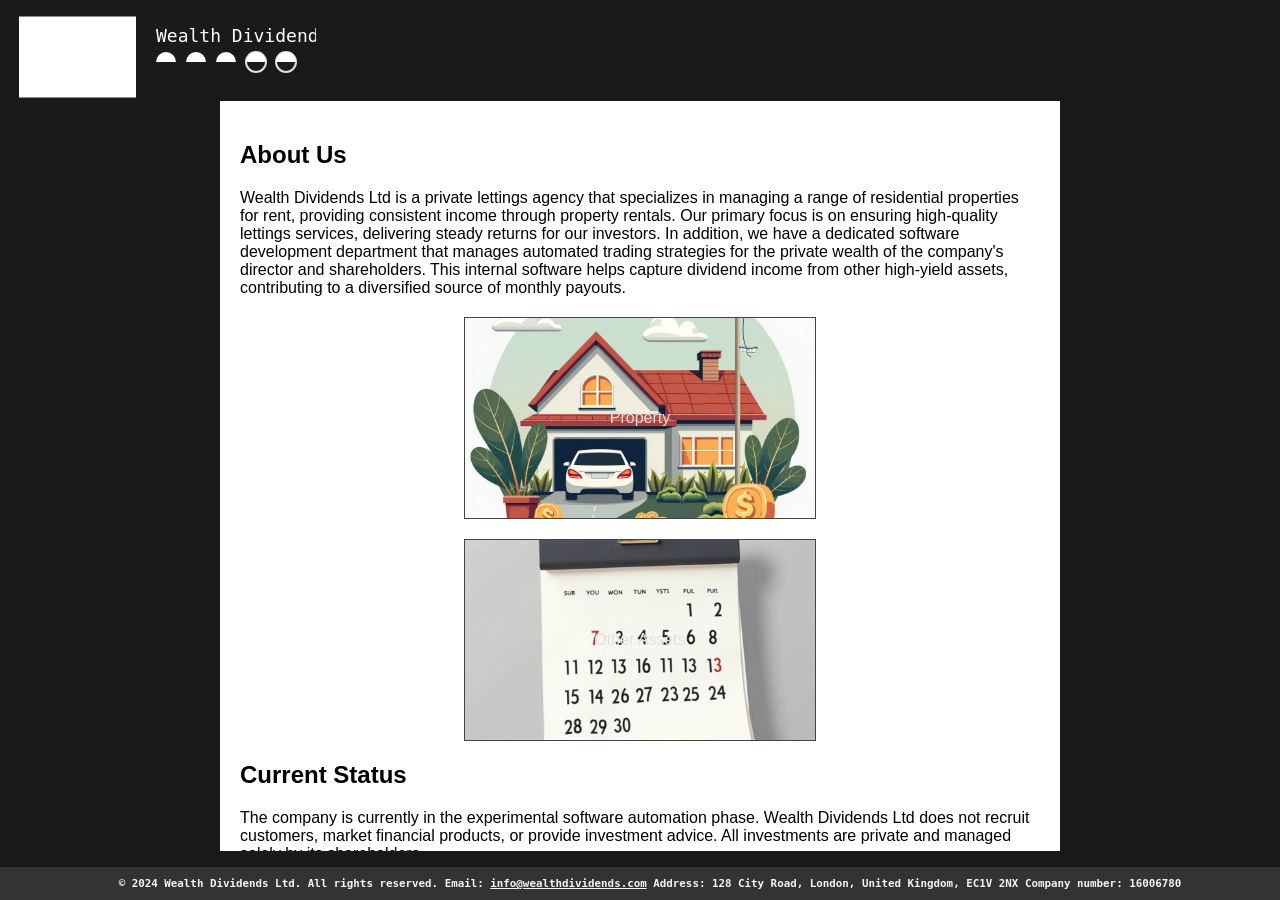
==== index.html @ ea0c2652 "Update index.html" ====
<!DOCTYPE html>
<html lang="en">
<head>
    <meta charset="UTF-8">
    <meta name="viewport" content="width=device-width, initial-scale=1.0">
    <meta name="description" content="Wealth Dividends Ltd: A Private Holding Company Focused on Generating Passive Income through Dividend Capture Strategies.">
    <title>Wealth Dividends Ltd</title>
    <style>
        body {
            font-family: Arial, sans-serif;
            margin: 0;
            padding: 0;
            background-color: #1a1a1a;
            color: #f4f4f4;
        }

        header {
            background-color: #1a1a1a;
            color: #f4f4f4;
            padding: 0px 0;
            height: 129px;
            margin-top: -28px;
        }

        section {
            padding: 20px;
            max-width: 800px;
            margin: auto;
            overflow-y: scroll;
            height: 710px;
            background-color: #ffffff;
            color: #000;
        }

        footer {
            background-color: #333;
            color: #f4f4f4;
            text-align: center;
            padding: 10px;
            position: fixed;
            bottom: 0px;
            width: 100vw;
            font-size: smaller;
            font-family: monospace;
            font-weight: bold;
        }

        footer a {
            color: #f4f4f4;
        }

        /* Button styles */
        .button {
            display: inline-block;
            padding: 10px 20px;
            font-size: 16px;
            font-weight: bold;
            color: #f4f4f4;
            background-color: #4CAF50;
            text-align: center;
            border-radius: 5px;
            text-decoration: none;
            transition: background-color 0.3s;
        }

        .button:hover {
            background-color: #45a049;
        }

        /* Hover Effect for Property and Other Assets */
        .hover-box {
            width: 100%;
            max-width: 350px;
            height: 200px;
            background-color: #222;
            margin: 20px auto;
            display: flex;
            align-items: center;
            justify-content: center;
            font-size: 16px;
            text-align: center;
            transition: background-color 0.3s, color 0.3s;
            cursor: pointer;
            border: 1px solid #444;
            color: #e0e0e0;
            position: relative;
        }

        .hover-box::after {
            content: "";
            position: absolute;
            top: 0;
            left: 0;
            right: 0;
            bottom: 0;
            background-color: rgba(0, 0, 0, 0.5);
            transition: background-color 0.3s;
            opacity: 0;
        }

        .hover-box:hover::after {
            opacity: 1;
        }

        .hover-box:hover {
            color: #ffffff;
        }

        .hover-content {
            display: none;
            color: #f4f4f4;
            padding: 10px;
            font-size: 14px;
            position: relative;
            z-index: 1;
        }

        .hover-box:hover .hover-content {
            display: block;
        }

        /* Center logo */
        #logo {
            text-align: center;
            margin-top: 30px;
        }

        svg {
            display: inline-block;
            position: absolute;
            left: -84px;
            height: 200px;
            display: block;
        }
    </style>
</head>
<body>

<header>
    <a href="http://wealthdividends.com" id="logo">
        <svg xmlns="http://www.w3.org/2000/svg" width="400" height="150">
          <!-- Company Name -->
          <text xmlns="http://www.w3.org/2000/svg" x="240" y="70" font-family="monospace" font-size="18" fill="white">Wealth Dividends</text>

          <!-- Straight Thick Line -->
          <line x1="103" y1="85" x2="220" y2="85" stroke="white" stroke-width="81"/>

          <!-- Animated Circles (dots) -->
          <circle cx="250" cy="90" r="10" stroke="white" stroke-width="2" fill="none">
            <animate attributeName="cx" from="150" to="250" dur="2s" begin="0s" fill="freeze"/>
            <animate attributeName="opacity" values="1;0.2;1" dur="1s" repeatCount="indefinite"/>
          </circle>
          <path d="M 240 90 A 10 10 0 0 1 260 90" fill="white">
            <animate attributeName="cx" from="150" to="250" dur="2s" begin="0s" fill="freeze"/>
          </path>

          <circle cx="280" cy="90" r="10" stroke="white" stroke-width="2" fill="none">
            <animate attributeName="cx" from="150" to="280" dur="2.5s" begin="0.5s" fill="freeze"/>
            <animate attributeName="opacity" values="1;0.2;1" dur="1s" repeatCount="indefinite"/>
          </circle>
          <path d="M 270 90 A 10 10 0 0 1 290 90" fill="white">
            <animate attributeName="cx" from="150" to="280" dur="2.5s" begin="0.5s" fill="freeze"/>
          </path>

          <circle cx="310" cy="90" r="10" stroke="white" stroke-width="2" fill="none">
            <animate attributeName="cx" from="150" to="310" dur="3s" begin="1s" fill="freeze"/>
            <animate attributeName="opacity" values="1;0.2;1" dur="1s" repeatCount="indefinite"/>
          </circle>
          <path d="M 300 90 A 10 10 0 0 1 320 90" fill="white">
            <animate attributeName="cx" from="150" to="310" dur="3s" begin="1s" fill="freeze"/>
          </path>

          <circle cx="340" cy="90" r="10" stroke="white" stroke-width="2" fill="none">
            <animate attributeName="cx" from="150" to="340" dur="3.5s" begin="1.5s" fill="freeze"/>
            <animate attributeName="opacity" values="1;0.2;1" dur="1s" repeatCount="indefinite"/>
          </circle>
          <path d="M 330 90 A 10 10 0 0 1 350 90" fill="white">
            <animate attributeName="cx" from="150" to="340" dur="3.5s" begin="1.5s" fill="freeze"/>
          </path>

          <circle cx="370" cy="90" r="10" stroke="white" stroke-width="2" fill="none">
            <animate attributeName="cx" from="150" to="370" dur="4s" begin="2s" fill="freeze"/>
            <animate attributeName="opacity" values="1;0.2;1" dur="1s" repeatCount="indefinite"/>
          </circle>
          <path d="M 360 90 A 10 10 0 0 1 380 90" fill="white">
            <animate attributeName="cx" from="150" to="370" dur="4s" begin="2s" fill="freeze"/>
          </path>
        </svg>
    </a>
</header>

<section>
    <h2>About Us</h2>
    <p>Wealth Dividends Ltd is a private lettings agency that specializes in managing a range of residential properties for rent, providing consistent income through property rentals. Our primary focus is on ensuring high-quality lettings services, delivering steady returns for our investors. In addition, we have a dedicated software development department that manages automated trading strategies for the private wealth of the company's director and shareholders. This internal software helps capture dividend income from other high-yield assets, contributing to a diversified source of monthly payouts.</p>
    <div class="hover-box" style="background-image: url('/your-property-image-url.webp'); background-size: cover; background-position: center;">
        Property
        <div class="hover-content">
            <p>Wealth Dividends Ltd also allows shareholders to invest in properties, renting them out and returning monthly payments. This ensures a steady stream of income based on the property market’s performance.</p>
        </div>
    </div>
    
    <div class="hover-box" style="background-image: url('/your-other-assets-image-url.webp'); background-size: cover; background-position: center;">
        Other Assets
        <div class="hover-content">
            <p>Wealth Dividends Ltd focuses on high-yield dividend stocks and other assets to return payouts on a regular monthly basis. The software identifies the best opportunities and manages all aspects of the process.</p>
        </div>
    </div>

    <h2>Current Status</h2>
    <p>The company is currently in the experimental software automation phase. Wealth Dividends Ltd does not recruit customers, market financial products, or provide investment advice. All investments are private and managed solely by its shareholders.</p>
</section>

<footer>
    <span>© 2024 Wealth Dividends Ltd. All rights reserved.</span>
    <span>Email: <a href="mailto:info@wealthdividends.com">info@wealthdividends.com</a></span>
    <span>Address: 128 City Road, London, United Kingdom, EC1V 2NX</span>
    <span>Company number: 16006780</span>
</footer>

</body>
</html>
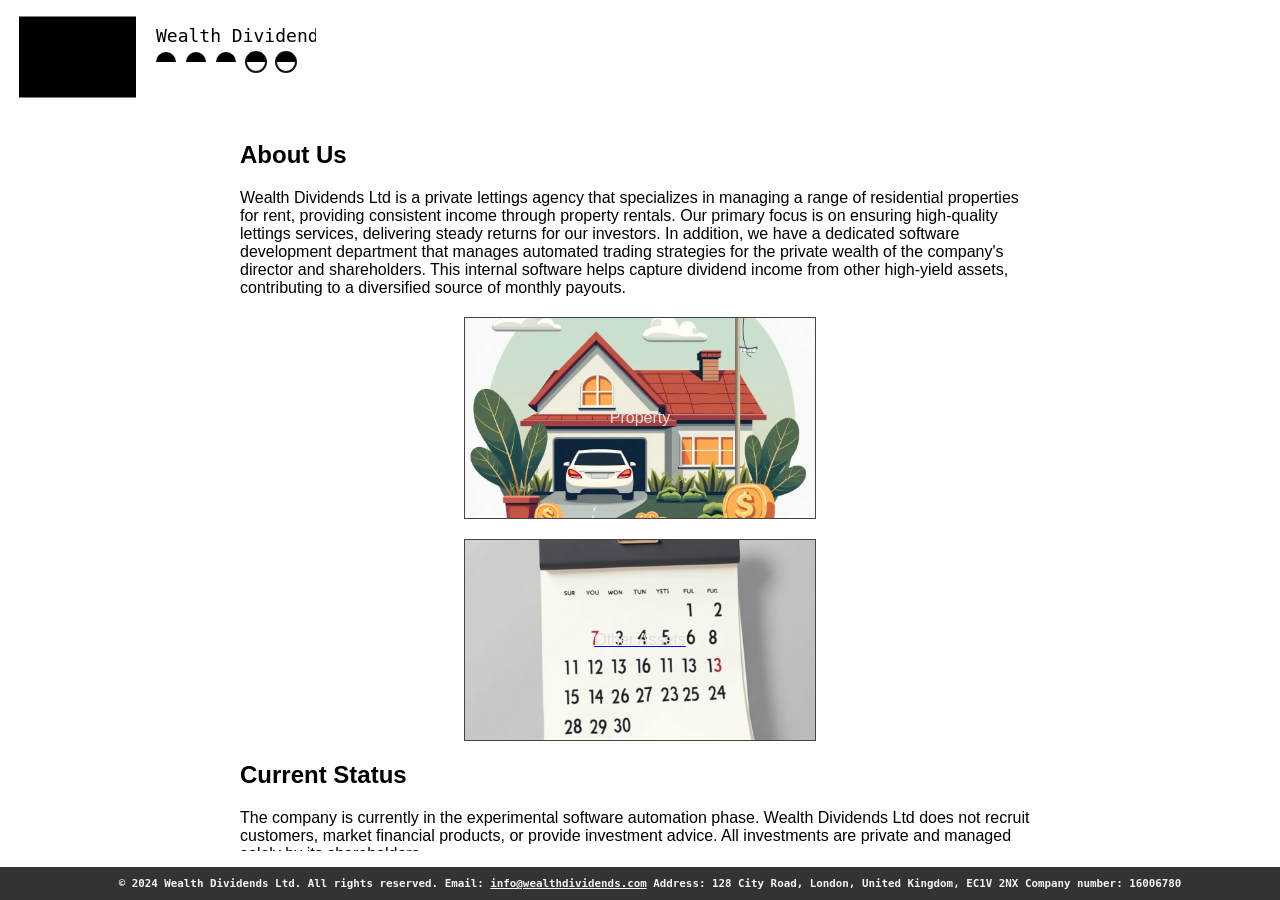
==== commit 123ae863: "Update index.html" ====
--- a/index.html
+++ b/index.html
@@ -10,12 +10,12 @@
             font-family: Arial, sans-serif;
             margin: 0;
             padding: 0;
-            background-color: #1a1a1a;
+            background-color: #ffffff;
             color: #f4f4f4;
         }
 
         header {
-            background-color: #1a1a1a;
+            background-color: #ffffff;
             color: #f4f4f4;
             padding: 0px 0;
             height: 129px;
@@ -138,54 +138,56 @@
 
 <header>
     <a href="http://wealthdividends.com" id="logo">
-        <svg xmlns="http://www.w3.org/2000/svg" width="400" height="150">
+
+        <svg width="400" height="150" xmlns="http://www.w3.org/2000/svg">
           <!-- Company Name -->
-          <text xmlns="http://www.w3.org/2000/svg" x="240" y="70" font-family="monospace" font-size="18" fill="white">Wealth Dividends</text>
-
+          <text xmlns="http://www.w3.org/2000/svg" x="240" y="70" font-family="monospace" font-size="18" fill="black">Wealth Dividends</text>
+        
           <!-- Straight Thick Line -->
-          <line x1="103" y1="85" x2="220" y2="85" stroke="white" stroke-width="81"/>
-
+          <line x1="103" y1="85" x2="220" y2="85" stroke="black" stroke-width="81" />
+        
           <!-- Animated Circles (dots) -->
-          <circle cx="250" cy="90" r="10" stroke="white" stroke-width="2" fill="none">
-            <animate attributeName="cx" from="150" to="250" dur="2s" begin="0s" fill="freeze"/>
-            <animate attributeName="opacity" values="1;0.2;1" dur="1s" repeatCount="indefinite"/>
-          </circle>
-          <path d="M 240 90 A 10 10 0 0 1 260 90" fill="white">
-            <animate attributeName="cx" from="150" to="250" dur="2s" begin="0s" fill="freeze"/>
-          </path>
-
-          <circle cx="280" cy="90" r="10" stroke="white" stroke-width="2" fill="none">
-            <animate attributeName="cx" from="150" to="280" dur="2.5s" begin="0.5s" fill="freeze"/>
-            <animate attributeName="opacity" values="1;0.2;1" dur="1s" repeatCount="indefinite"/>
-          </circle>
-          <path d="M 270 90 A 10 10 0 0 1 290 90" fill="white">
-            <animate attributeName="cx" from="150" to="280" dur="2.5s" begin="0.5s" fill="freeze"/>
-          </path>
-
-          <circle cx="310" cy="90" r="10" stroke="white" stroke-width="2" fill="none">
-            <animate attributeName="cx" from="150" to="310" dur="3s" begin="1s" fill="freeze"/>
-            <animate attributeName="opacity" values="1;0.2;1" dur="1s" repeatCount="indefinite"/>
-          </circle>
-          <path d="M 300 90 A 10 10 0 0 1 320 90" fill="white">
-            <animate attributeName="cx" from="150" to="310" dur="3s" begin="1s" fill="freeze"/>
-          </path>
-
-          <circle cx="340" cy="90" r="10" stroke="white" stroke-width="2" fill="none">
-            <animate attributeName="cx" from="150" to="340" dur="3.5s" begin="1.5s" fill="freeze"/>
-            <animate attributeName="opacity" values="1;0.2;1" dur="1s" repeatCount="indefinite"/>
-          </circle>
-          <path d="M 330 90 A 10 10 0 0 1 350 90" fill="white">
-            <animate attributeName="cx" from="150" to="340" dur="3.5s" begin="1.5s" fill="freeze"/>
-          </path>
-
-          <circle cx="370" cy="90" r="10" stroke="white" stroke-width="2" fill="none">
-            <animate attributeName="cx" from="150" to="370" dur="4s" begin="2s" fill="freeze"/>
-            <animate attributeName="opacity" values="1;0.2;1" dur="1s" repeatCount="indefinite"/>
-          </circle>
-          <path d="M 360 90 A 10 10 0 0 1 380 90" fill="white">
-            <animate attributeName="cx" from="150" to="370" dur="4s" begin="2s" fill="freeze"/>
+          <circle cx="250" cy="90" r="10" stroke="black" stroke-width="2" fill="none">
+            <animate attributeName="cx" from="150" to="250" dur="2s" begin="0s" fill="freeze" />
+            <animate attributeName="opacity" values="1;0.2;1" dur="1s" repeatCount="indefinite" />
+          </circle>
+          <path d="M 240 90 A 10 10 0 0 1 260 90" fill="black">
+            <animate attributeName="cx" from="150" to="250" dur="2s" begin="0s" fill="freeze" />
+          </path>
+        
+          <circle cx="280" cy="90" r="10" stroke="black" stroke-width="2" fill="none">
+            <animate attributeName="cx" from="150" to="280" dur="2.5s" begin="0.5s" fill="freeze" />
+            <animate attributeName="opacity" values="1;0.2;1" dur="1s" repeatCount="indefinite" />
+          </circle>
+          <path d="M 270 90 A 10 10 0 0 1 290 90" fill="black">
+            <animate attributeName="cx" from="150" to="280" dur="2.5s" begin="0.5s" fill="freeze" />
+          </path>
+        
+          <circle cx="310" cy="90" r="10" stroke="black" stroke-width="2" fill="none">
+            <animate attributeName="cx" from="150" to="310" dur="3s" begin="1s" fill="freeze" />
+            <animate attributeName="opacity" values="1;0.2;1" dur="1s" repeatCount="indefinite" />
+          </circle>
+          <path d="M 300 90 A 10 10 0 0 1 320 90" fill="black">
+            <animate attributeName="cx" from="150" to="310" dur="3s" begin="1s" fill="freeze" />
+          </path>
+        
+          <circle cx="340" cy="90" r="10" stroke="black" stroke-width="2" fill="none">
+            <animate attributeName="cx" from="150" to="340" dur="3.5s" begin="1.5s" fill="freeze" />
+            <animate attributeName="opacity" values="1;0.2;1" dur="1s" repeatCount="indefinite" />
+          </circle>
+          <path d="M 330 90 A 10 10 0 0 1 350 90" fill="black">
+            <animate attributeName="cx" from="150" to="340" dur="3.5s" begin="1.5s" fill="freeze" />
+          </path>
+        
+          <circle cx="370" cy="90" r="10" stroke="black" stroke-width="2" fill="none">
+            <animate attributeName="cx" from="150" to="370" dur="4s" begin="2s" fill="freeze" />
+            <animate attributeName="opacity" values="1;0.2;1" dur="1s" repeatCount="indefinite" />
+          </circle>
+          <path d="M 360 90 A 10 10 0 0 1 380 90" fill="black">
+            <animate attributeName="cx" from="150" to="370" dur="4s" begin="2s" fill="freeze" />
           </path>
         </svg>
+
     </a>
 </header>
 
@@ -198,13 +200,14 @@
             <p>Wealth Dividends Ltd also allows shareholders to invest in properties, renting them out and returning monthly payments. This ensures a steady stream of income based on the property market’s performance.</p>
         </div>
     </div>
-    
-    <div class="hover-box" style="background-image: url('/your-other-assets-image-url.webp'); background-size: cover; background-position: center;">
-        Other Assets
-        <div class="hover-content">
-            <p>Wealth Dividends Ltd focuses on high-yield dividend stocks and other assets to return payouts on a regular monthly basis. The software identifies the best opportunities and manages all aspects of the process.</p>
+    <a href="/payouts.html">
+        <div class="hover-box" style="background-image: url('/your-other-assets-image-url.webp'); background-size: cover; background-position: center;">
+            Other Assets
+            <div class="hover-content">
+                <p>Wealth Dividends Ltd focuses on high-yield dividend stocks and other assets to return payouts on a regular monthly basis. The software identifies the best opportunities and manages all aspects of the process.</p>
+            </div>
         </div>
-    </div>
+    </a>
 
     <h2>Current Status</h2>
     <p>The company is currently in the experimental software automation phase. Wealth Dividends Ltd does not recruit customers, market financial products, or provide investment advice. All investments are private and managed solely by its shareholders.</p>
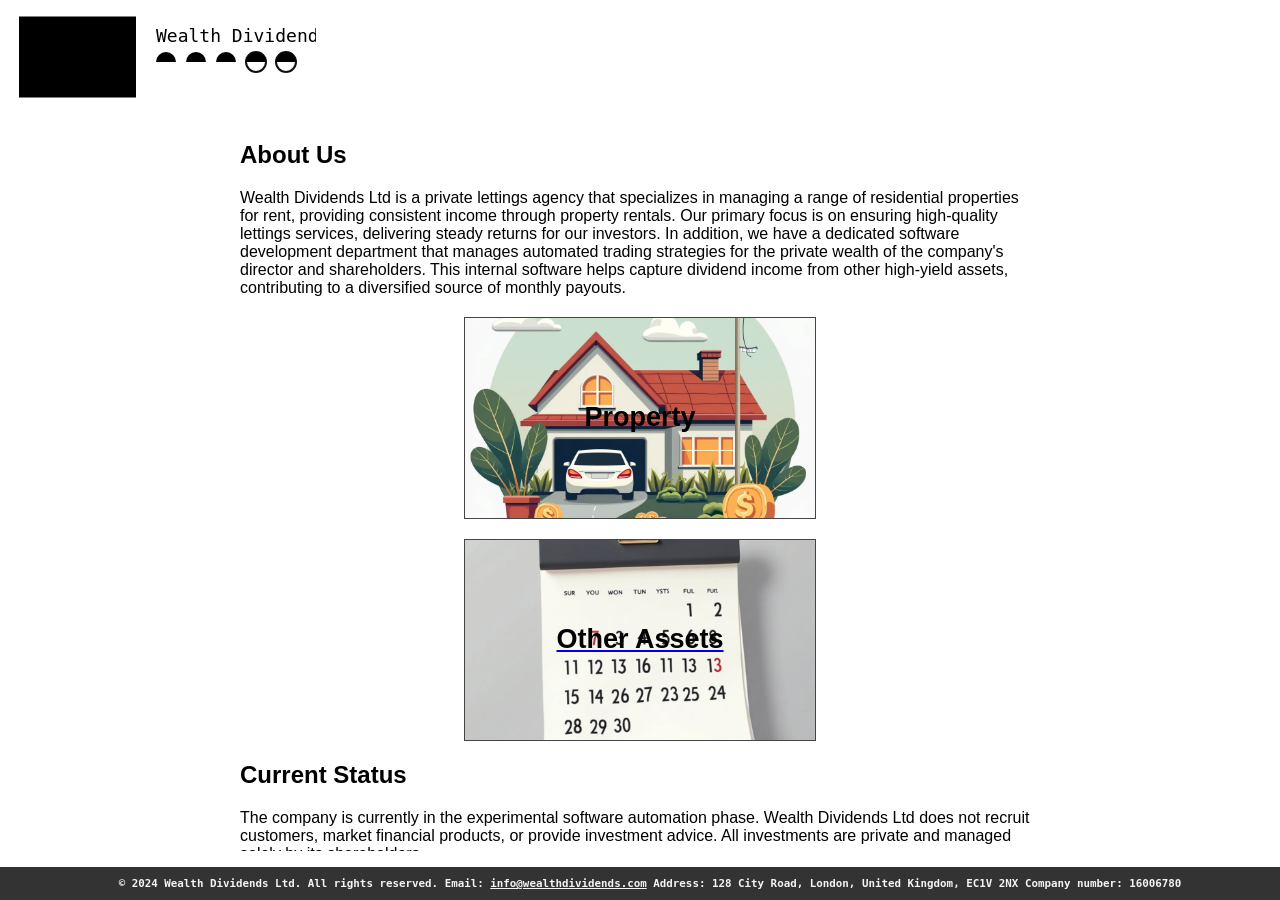
==== commit 4057597e: "Update index.html" ====
--- a/index.html
+++ b/index.html
@@ -132,6 +132,11 @@
             height: 200px;
             display: block;
         }
+        span#middle-text {
+            font-size: 27px;
+            color: black;
+            font-weight: 800;
+        }
     </style>
 </head>
 <body>
@@ -195,14 +200,14 @@
     <h2>About Us</h2>
     <p>Wealth Dividends Ltd is a private lettings agency that specializes in managing a range of residential properties for rent, providing consistent income through property rentals. Our primary focus is on ensuring high-quality lettings services, delivering steady returns for our investors. In addition, we have a dedicated software development department that manages automated trading strategies for the private wealth of the company's director and shareholders. This internal software helps capture dividend income from other high-yield assets, contributing to a diversified source of monthly payouts.</p>
     <div class="hover-box" style="background-image: url('/your-property-image-url.webp'); background-size: cover; background-position: center;">
-        Property
+        <span id="middle-text">Property</span>
         <div class="hover-content">
             <p>Wealth Dividends Ltd also allows shareholders to invest in properties, renting them out and returning monthly payments. This ensures a steady stream of income based on the property market’s performance.</p>
         </div>
     </div>
     <a href="/payouts.html">
         <div class="hover-box" style="background-image: url('/your-other-assets-image-url.webp'); background-size: cover; background-position: center;">
-            Other Assets
+            <span id="middle-text">Other Assets</span>
             <div class="hover-content">
                 <p>Wealth Dividends Ltd focuses on high-yield dividend stocks and other assets to return payouts on a regular monthly basis. The software identifies the best opportunities and manages all aspects of the process.</p>
             </div>
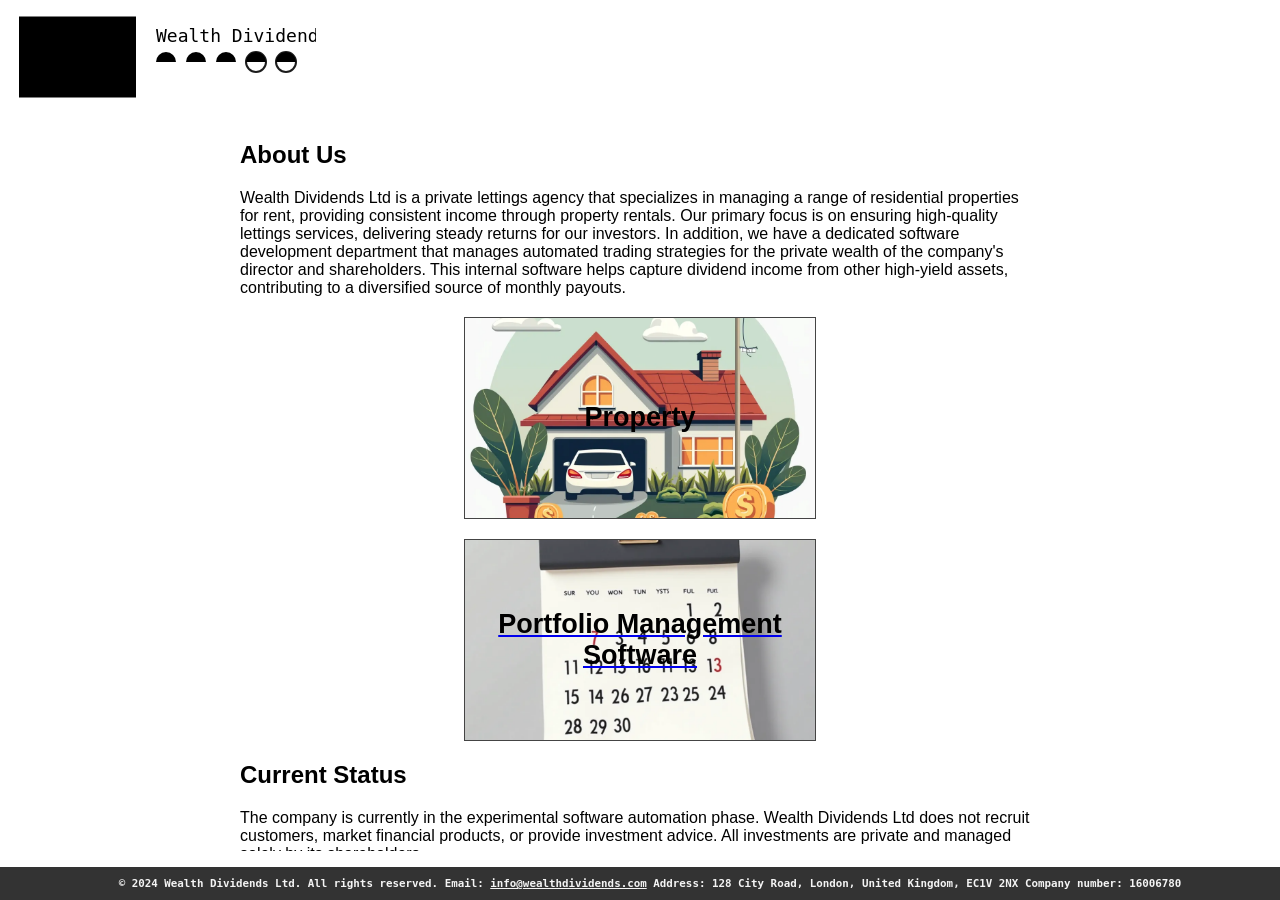
==== commit 8fb490ad: "Update index.html" ====
--- a/index.html
+++ b/index.html
@@ -207,7 +207,7 @@
     </div>
     <a href="/payouts.html">
         <div class="hover-box" style="background-image: url('/your-other-assets-image-url.webp'); background-size: cover; background-position: center;">
-            <span id="middle-text">Other Assets</span>
+            <span id="middle-text">Portfolio Management Software</span>
             <div class="hover-content">
                 <p>Wealth Dividends Ltd focuses on high-yield dividend stocks and other assets to return payouts on a regular monthly basis. The software identifies the best opportunities and manages all aspects of the process.</p>
             </div>
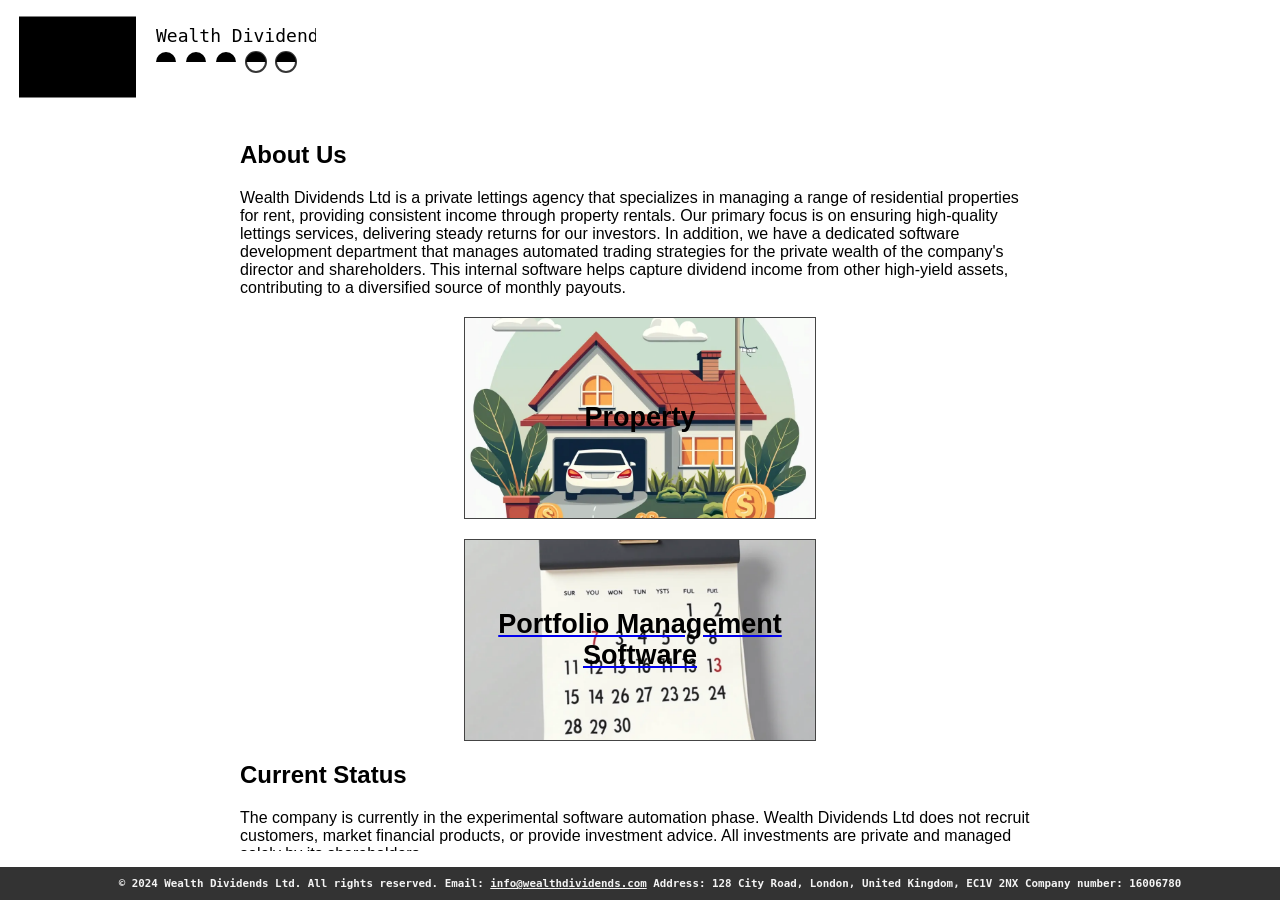
==== commit 855d807b: "Update index.html" ====
--- a/index.html
+++ b/index.html
@@ -5,139 +5,7 @@
     <meta name="viewport" content="width=device-width, initial-scale=1.0">
     <meta name="description" content="Wealth Dividends Ltd: A Private Holding Company Focused on Generating Passive Income through Dividend Capture Strategies.">
     <title>Wealth Dividends Ltd</title>
-    <style>
-        body {
-            font-family: Arial, sans-serif;
-            margin: 0;
-            padding: 0;
-            background-color: #ffffff;
-            color: #f4f4f4;
-        }
-
-        header {
-            background-color: #ffffff;
-            color: #f4f4f4;
-            padding: 0px 0;
-            height: 129px;
-            margin-top: -28px;
-        }
-
-        section {
-            padding: 20px;
-            max-width: 800px;
-            margin: auto;
-            overflow-y: scroll;
-            height: 710px;
-            background-color: #ffffff;
-            color: #000;
-        }
-
-        footer {
-            background-color: #333;
-            color: #f4f4f4;
-            text-align: center;
-            padding: 10px;
-            position: fixed;
-            bottom: 0px;
-            width: 100vw;
-            font-size: smaller;
-            font-family: monospace;
-            font-weight: bold;
-        }
-
-        footer a {
-            color: #f4f4f4;
-        }
-
-        /* Button styles */
-        .button {
-            display: inline-block;
-            padding: 10px 20px;
-            font-size: 16px;
-            font-weight: bold;
-            color: #f4f4f4;
-            background-color: #4CAF50;
-            text-align: center;
-            border-radius: 5px;
-            text-decoration: none;
-            transition: background-color 0.3s;
-        }
-
-        .button:hover {
-            background-color: #45a049;
-        }
-
-        /* Hover Effect for Property and Other Assets */
-        .hover-box {
-            width: 100%;
-            max-width: 350px;
-            height: 200px;
-            background-color: #222;
-            margin: 20px auto;
-            display: flex;
-            align-items: center;
-            justify-content: center;
-            font-size: 16px;
-            text-align: center;
-            transition: background-color 0.3s, color 0.3s;
-            cursor: pointer;
-            border: 1px solid #444;
-            color: #e0e0e0;
-            position: relative;
-        }
-
-        .hover-box::after {
-            content: "";
-            position: absolute;
-            top: 0;
-            left: 0;
-            right: 0;
-            bottom: 0;
-            background-color: rgba(0, 0, 0, 0.5);
-            transition: background-color 0.3s;
-            opacity: 0;
-        }
-
-        .hover-box:hover::after {
-            opacity: 1;
-        }
-
-        .hover-box:hover {
-            color: #ffffff;
-        }
-
-        .hover-content {
-            display: none;
-            color: #f4f4f4;
-            padding: 10px;
-            font-size: 14px;
-            position: relative;
-            z-index: 1;
-        }
-
-        .hover-box:hover .hover-content {
-            display: block;
-        }
-
-        /* Center logo */
-        #logo {
-            text-align: center;
-            margin-top: 30px;
-        }
-
-        svg {
-            display: inline-block;
-            position: absolute;
-            left: -84px;
-            height: 200px;
-            display: block;
-        }
-        span#middle-text {
-            font-size: 27px;
-            color: black;
-            font-weight: 800;
-        }
-    </style>
+    <link rel="stylesheet" href="/style.css">
 </head>
 <body>
 
--- a/style.css
+++ b/style.css
@@ -0,0 +1,132 @@
+
+body {
+    font-family: Arial, sans-serif;
+    margin: 0;
+    padding: 0;
+    background-color: #ffffff;
+    color: #f4f4f4;
+}
+
+header {
+    background-color: #ffffff;
+    color: #f4f4f4;
+    padding: 0px 0;
+    height: 129px;
+    margin-top: -28px;
+}
+
+section {
+    padding: 20px;
+    max-width: 800px;
+    margin: auto;
+    overflow-y: scroll;
+    height: 710px;
+    background-color: #ffffff;
+    color: #000;
+}
+
+footer {
+    background-color: #333;
+    color: #f4f4f4;
+    text-align: center;
+    padding: 10px;
+    position: fixed;
+    bottom: 0px;
+    width: 100vw;
+    font-size: smaller;
+    font-family: monospace;
+    font-weight: bold;
+}
+
+footer a {
+    color: #f4f4f4;
+}
+
+/* Button styles */
+.button {
+    display: inline-block;
+    padding: 10px 20px;
+    font-size: 16px;
+    font-weight: bold;
+    color: #f4f4f4;
+    background-color: #4CAF50;
+    text-align: center;
+    border-radius: 5px;
+    text-decoration: none;
+    transition: background-color 0.3s;
+}
+
+.button:hover {
+    background-color: #45a049;
+}
+
+/* Hover Effect for Property and Other Assets */
+.hover-box {
+    width: 100%;
+    max-width: 350px;
+    height: 200px;
+    background-color: #222;
+    margin: 20px auto;
+    display: flex;
+    align-items: center;
+    justify-content: center;
+    font-size: 16px;
+    text-align: center;
+    transition: background-color 0.3s, color 0.3s;
+    cursor: pointer;
+    border: 1px solid #444;
+    color: #e0e0e0;
+    position: relative;
+}
+
+.hover-box::after {
+    content: "";
+    position: absolute;
+    top: 0;
+    left: 0;
+    right: 0;
+    bottom: 0;
+    background-color: rgba(0, 0, 0, 0.5);
+    transition: background-color 0.3s;
+    opacity: 0;
+}
+
+.hover-box:hover::after {
+    opacity: 1;
+}
+
+.hover-box:hover {
+    color: #ffffff;
+}
+
+.hover-content {
+    display: none;
+    color: #f4f4f4;
+    padding: 10px;
+    font-size: 14px;
+    position: relative;
+    z-index: 1;
+}
+
+.hover-box:hover .hover-content {
+    display: block;
+}
+
+/* Center logo */
+#logo {
+    text-align: center;
+    margin-top: 30px;
+}
+
+svg {
+    display: inline-block;
+    position: absolute;
+    left: -84px;
+    height: 200px;
+    display: block;
+}
+span#middle-text {
+    font-size: 27px;
+    color: black;
+    font-weight: 800;
+}
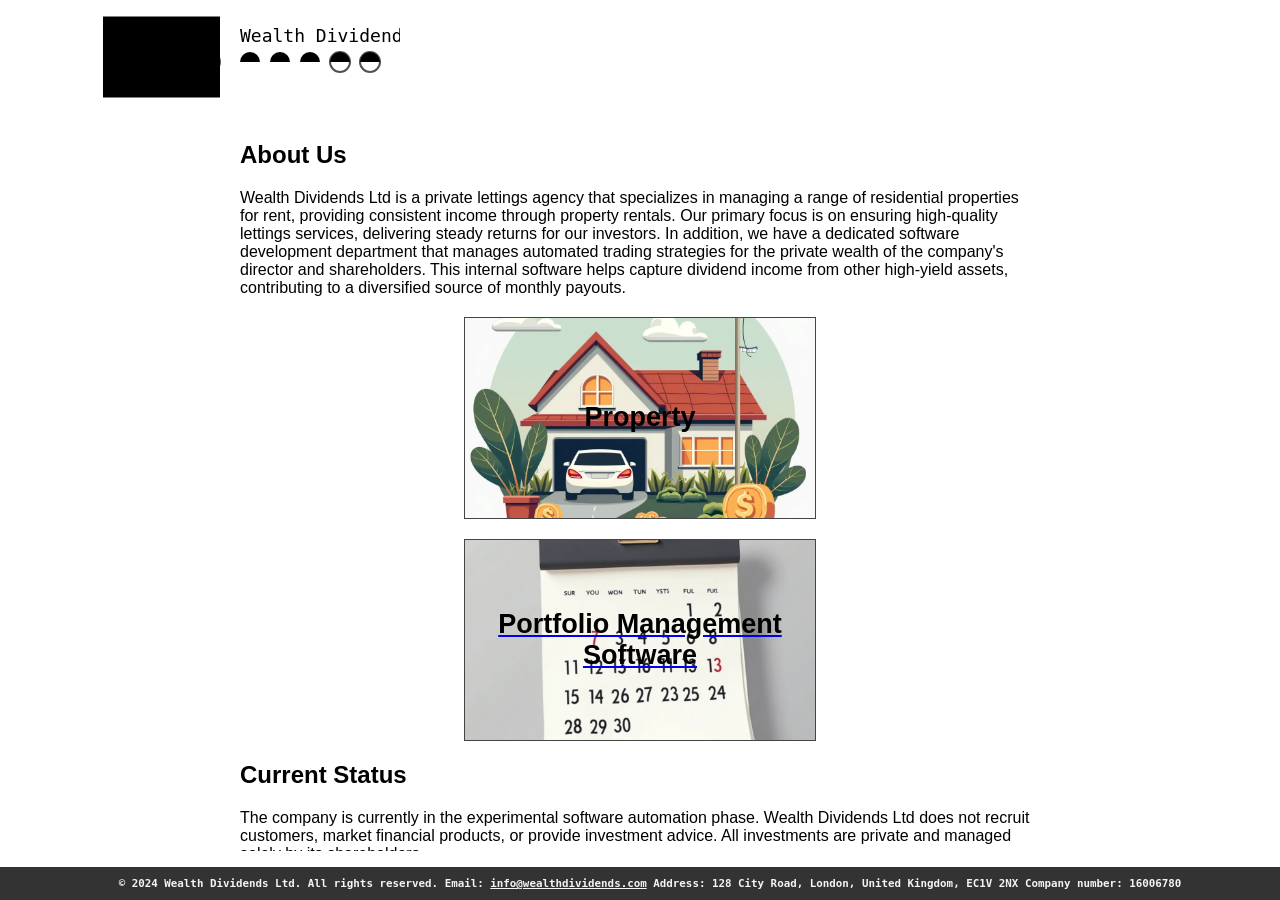
==== commit 6d49ed20: "Update index.html" ====
--- a/index.html
+++ b/index.html
@@ -11,58 +11,10 @@
 
 <header>
     <a href="http://wealthdividends.com" id="logo">
-
-        <svg width="400" height="150" xmlns="http://www.w3.org/2000/svg">
-          <!-- Company Name -->
-          <text xmlns="http://www.w3.org/2000/svg" x="240" y="70" font-family="monospace" font-size="18" fill="black">Wealth Dividends</text>
-        
-          <!-- Straight Thick Line -->
-          <line x1="103" y1="85" x2="220" y2="85" stroke="black" stroke-width="81" />
-        
-          <!-- Animated Circles (dots) -->
-          <circle cx="250" cy="90" r="10" stroke="black" stroke-width="2" fill="none">
-            <animate attributeName="cx" from="150" to="250" dur="2s" begin="0s" fill="freeze" />
-            <animate attributeName="opacity" values="1;0.2;1" dur="1s" repeatCount="indefinite" />
-          </circle>
-          <path d="M 240 90 A 10 10 0 0 1 260 90" fill="black">
-            <animate attributeName="cx" from="150" to="250" dur="2s" begin="0s" fill="freeze" />
-          </path>
-        
-          <circle cx="280" cy="90" r="10" stroke="black" stroke-width="2" fill="none">
-            <animate attributeName="cx" from="150" to="280" dur="2.5s" begin="0.5s" fill="freeze" />
-            <animate attributeName="opacity" values="1;0.2;1" dur="1s" repeatCount="indefinite" />
-          </circle>
-          <path d="M 270 90 A 10 10 0 0 1 290 90" fill="black">
-            <animate attributeName="cx" from="150" to="280" dur="2.5s" begin="0.5s" fill="freeze" />
-          </path>
-        
-          <circle cx="310" cy="90" r="10" stroke="black" stroke-width="2" fill="none">
-            <animate attributeName="cx" from="150" to="310" dur="3s" begin="1s" fill="freeze" />
-            <animate attributeName="opacity" values="1;0.2;1" dur="1s" repeatCount="indefinite" />
-          </circle>
-          <path d="M 300 90 A 10 10 0 0 1 320 90" fill="black">
-            <animate attributeName="cx" from="150" to="310" dur="3s" begin="1s" fill="freeze" />
-          </path>
-        
-          <circle cx="340" cy="90" r="10" stroke="black" stroke-width="2" fill="none">
-            <animate attributeName="cx" from="150" to="340" dur="3.5s" begin="1.5s" fill="freeze" />
-            <animate attributeName="opacity" values="1;0.2;1" dur="1s" repeatCount="indefinite" />
-          </circle>
-          <path d="M 330 90 A 10 10 0 0 1 350 90" fill="black">
-            <animate attributeName="cx" from="150" to="340" dur="3.5s" begin="1.5s" fill="freeze" />
-          </path>
-        
-          <circle cx="370" cy="90" r="10" stroke="black" stroke-width="2" fill="none">
-            <animate attributeName="cx" from="150" to="370" dur="4s" begin="2s" fill="freeze" />
-            <animate attributeName="opacity" values="1;0.2;1" dur="1s" repeatCount="indefinite" />
-          </circle>
-          <path d="M 360 90 A 10 10 0 0 1 380 90" fill="black">
-            <animate attributeName="cx" from="150" to="370" dur="4s" begin="2s" fill="freeze" />
-          </path>
-        </svg>
-
+        <img src="/logo.svg" alt="Wealth Dividends Logo" width="400" height="150">
     </a>
 </header>
+
 
 <section>
     <h2>About Us</h2>
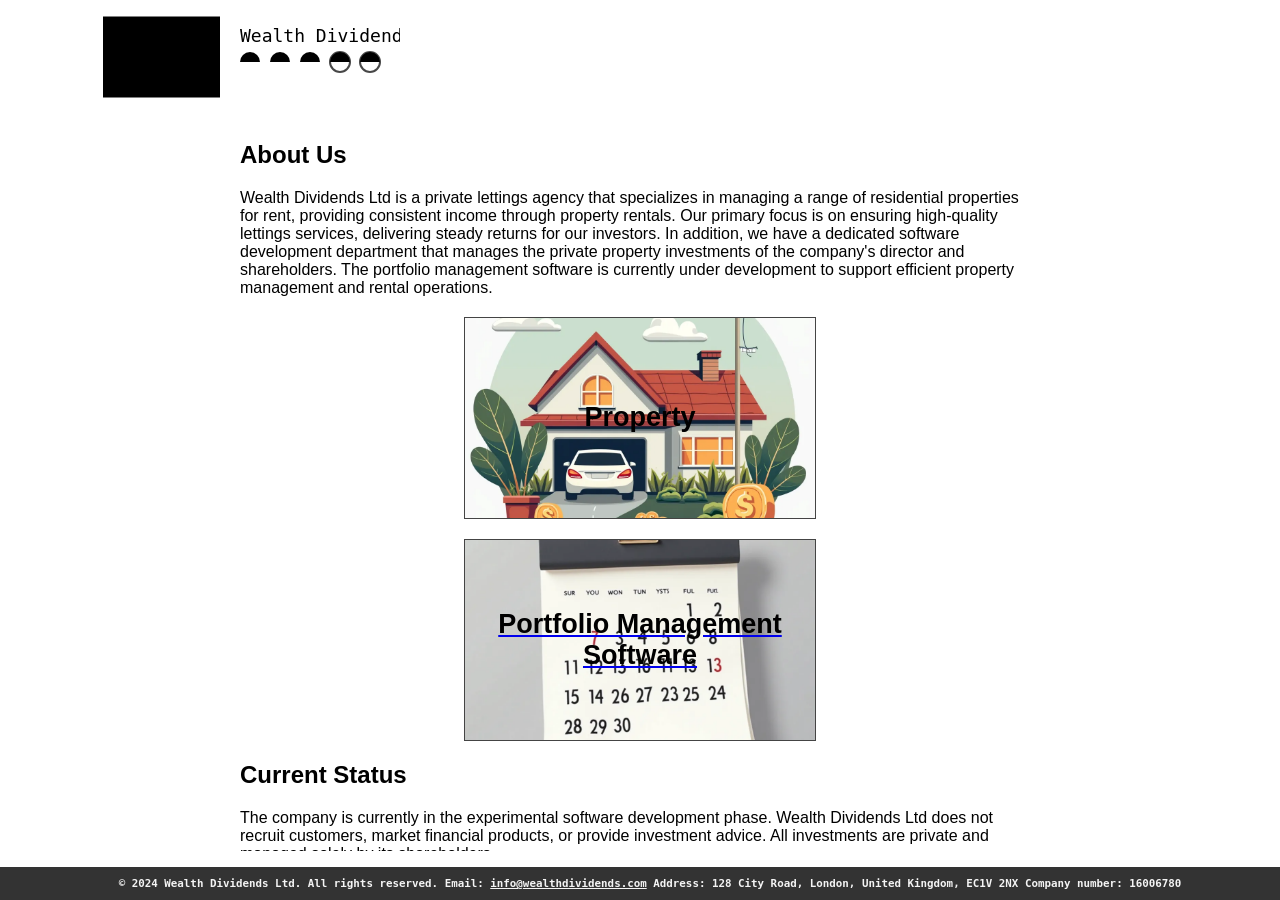
==== commit 12281768: "Update index.html" ====
--- a/index.html
+++ b/index.html
@@ -3,7 +3,7 @@
 <head>
     <meta charset="UTF-8">
     <meta name="viewport" content="width=device-width, initial-scale=1.0">
-    <meta name="description" content="Wealth Dividends Ltd: A Private Holding Company Focused on Generating Passive Income through Dividend Capture Strategies.">
+    <meta name="description" content="Wealth Dividends Ltd: A Private Holding Company Focused on Generating Passive Income through Property and Portfolio Management.">
     <title>Wealth Dividends Ltd</title>
     <link rel="stylesheet" href="/style.css">
 </head>
@@ -15,10 +15,9 @@
     </a>
 </header>
 
-
 <section>
     <h2>About Us</h2>
-    <p>Wealth Dividends Ltd is a private lettings agency that specializes in managing a range of residential properties for rent, providing consistent income through property rentals. Our primary focus is on ensuring high-quality lettings services, delivering steady returns for our investors. In addition, we have a dedicated software development department that manages automated trading strategies for the private wealth of the company's director and shareholders. This internal software helps capture dividend income from other high-yield assets, contributing to a diversified source of monthly payouts.</p>
+    <p>Wealth Dividends Ltd is a private lettings agency that specializes in managing a range of residential properties for rent, providing consistent income through property rentals. Our primary focus is on ensuring high-quality lettings services, delivering steady returns for our investors. In addition, we have a dedicated software development department that manages the private property investments of the company's director and shareholders. The portfolio management software is currently under development to support efficient property management and rental operations.</p>
     <div class="hover-box" style="background-image: url('/your-property-image-url.webp'); background-size: cover; background-position: center;">
         <span id="middle-text">Property</span>
         <div class="hover-content">
@@ -29,13 +28,13 @@
         <div class="hover-box" style="background-image: url('/your-other-assets-image-url.webp'); background-size: cover; background-position: center;">
             <span id="middle-text">Portfolio Management Software</span>
             <div class="hover-content">
-                <p>Wealth Dividends Ltd focuses on high-yield dividend stocks and other assets to return payouts on a regular monthly basis. The software identifies the best opportunities and manages all aspects of the process.</p>
+                <p>Wealth Dividends Ltd is developing portfolio management software to manage the private property investments of the company's director and shareholders, aiming to support efficient property management and maximize rental income.</p>
             </div>
         </div>
     </a>
 
     <h2>Current Status</h2>
-    <p>The company is currently in the experimental software automation phase. Wealth Dividends Ltd does not recruit customers, market financial products, or provide investment advice. All investments are private and managed solely by its shareholders.</p>
+    <p>The company is currently in the experimental software development phase. Wealth Dividends Ltd does not recruit customers, market financial products, or provide investment advice. All investments are private and managed solely by its shareholders.</p>
 </section>
 
 <footer>
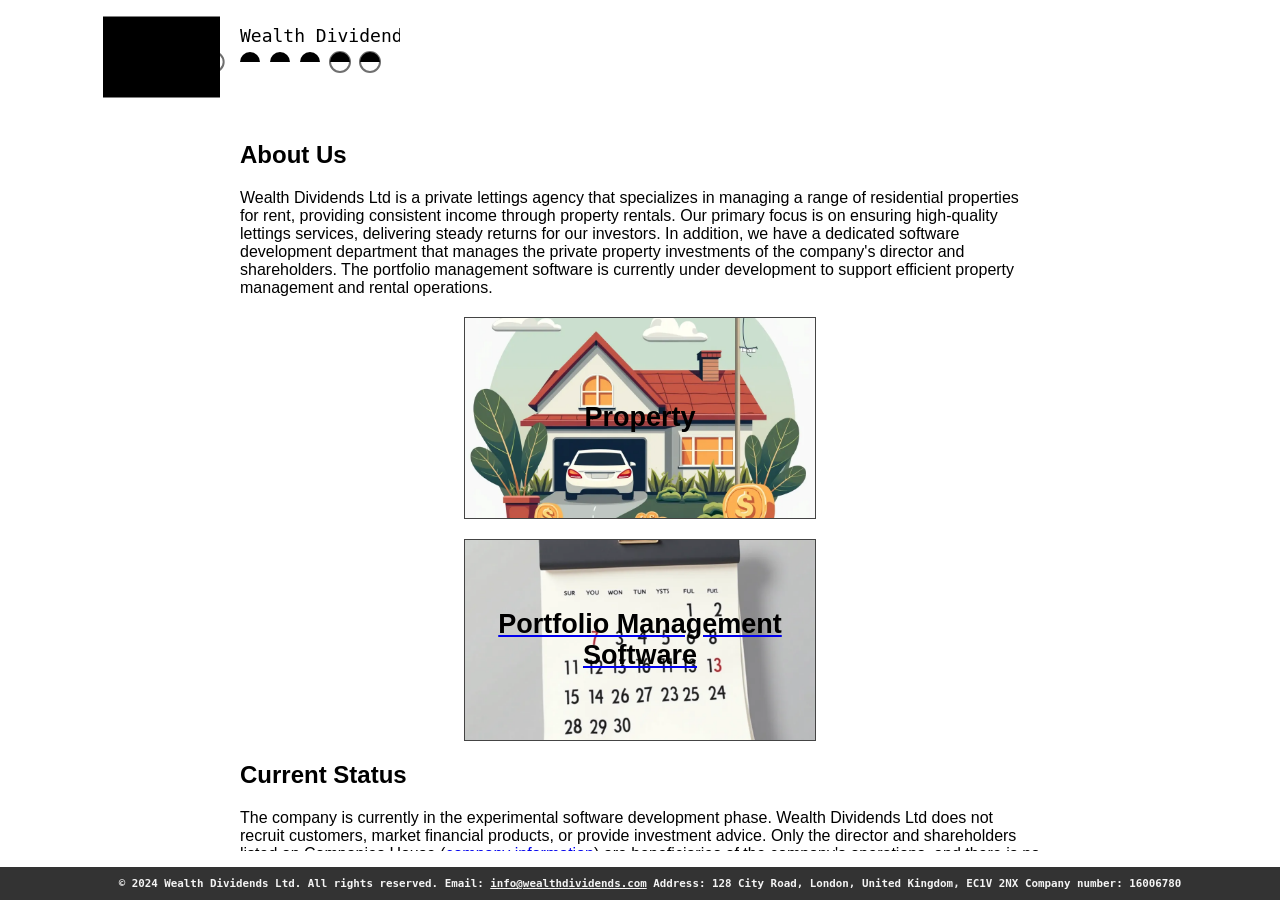
==== commit 12e0fa71: "Update index.html" ====
--- a/index.html
+++ b/index.html
@@ -34,7 +34,7 @@
     </a>
 
     <h2>Current Status</h2>
-    <p>The company is currently in the experimental software development phase. Wealth Dividends Ltd does not recruit customers, market financial products, or provide investment advice. All investments are private and managed solely by its shareholders.</p>
+    <p>The company is currently in the experimental software development phase. Wealth Dividends Ltd does not recruit customers, market financial products, or provide investment advice. Only the director and shareholders listed on Companies House (<a href="https://find-and-update.company-information.service.gov.uk/company/16006780" target="_blank">company information</a>) are beneficiaries of the company's operations, and there is no way to become a customer. The only shareholders are the director, and their details can be found under the filing history (<a href="https://find-and-update.company-information.service.gov.uk/company/16006780/filing-history" target="_blank">filing history</a>).</p>
 </section>
 
 <footer>
